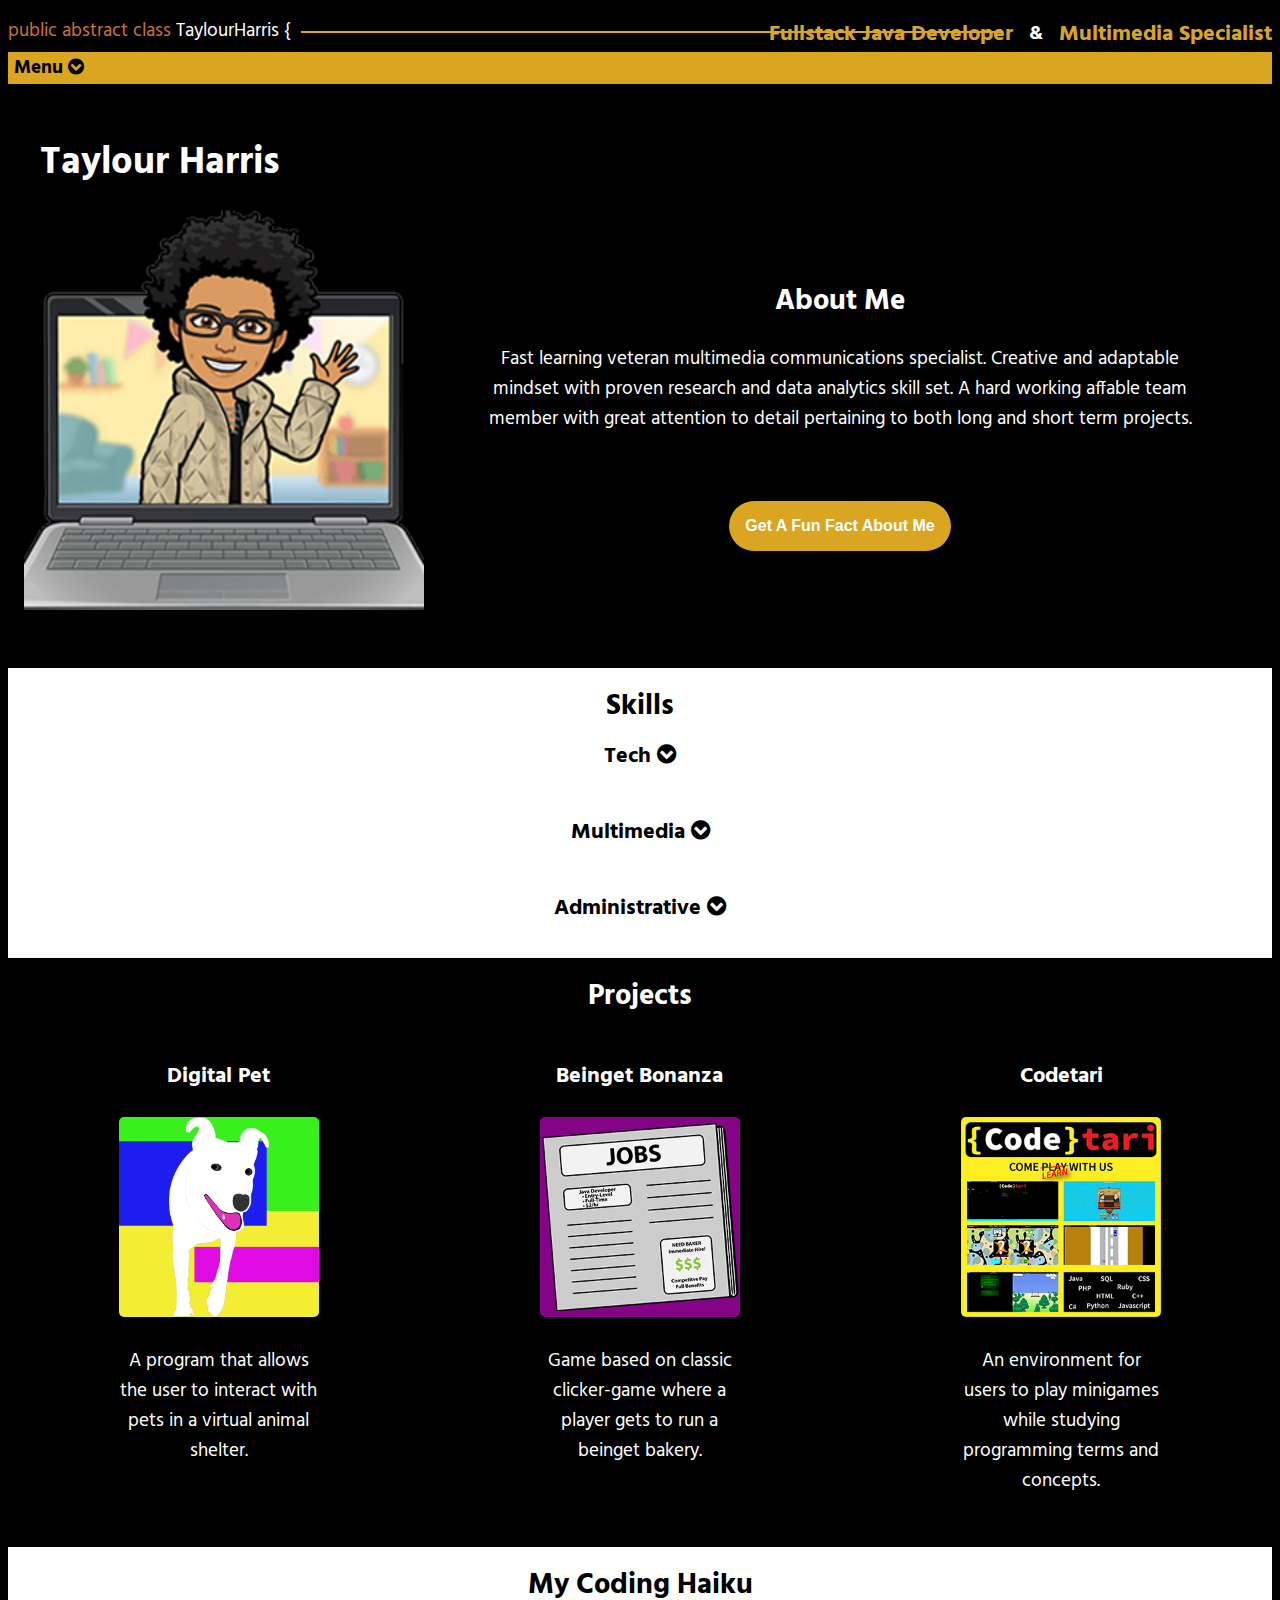
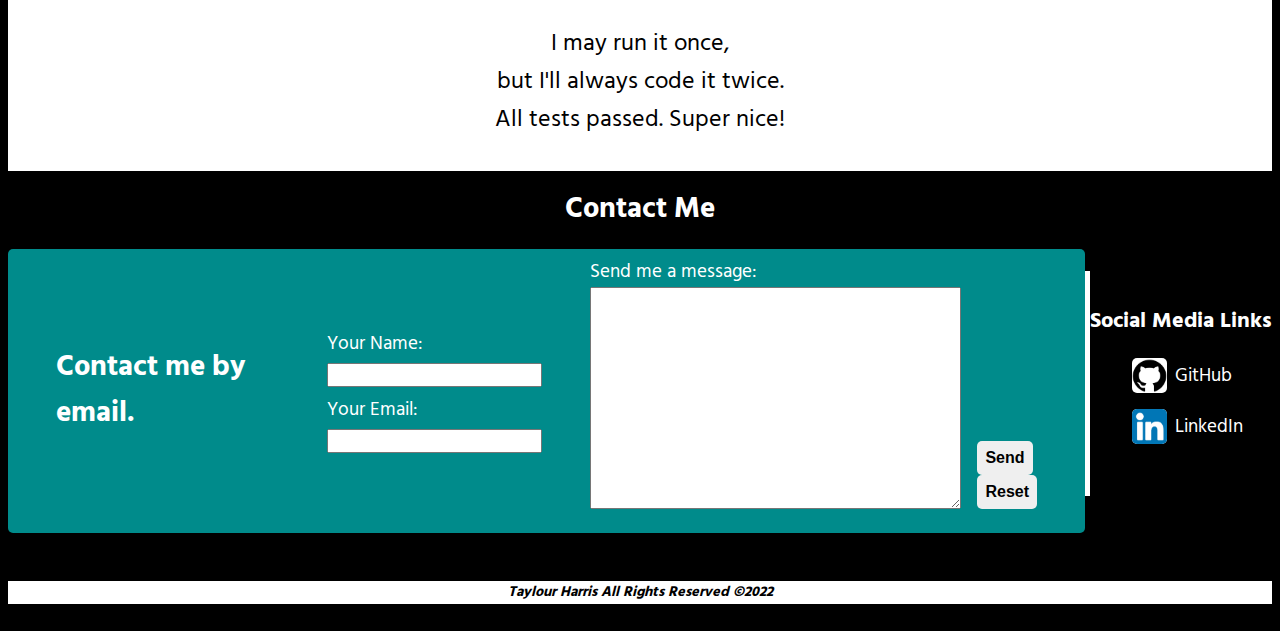
==== index.html @ 27d80ec3 "contact form fix 1" ====
<!DOCTYPE html>
<html lang="en">

<head>
    <meta charset="UTF-8">
    <meta http-equiv="X-UA-Compatible" content="IE=edge">
    <meta name="viewport" content="width=device-width, initial-scale=1.0">
    <link rel="stylesheet" href="/css/mainstyle.css">
    <link rel="stylesheet" href="/css/mainlayout.css">
    <link rel='stylesheet' href='https://cdnjs.cloudflare.com/ajax/libs/font-awesome/4.7.0/css/font-awesome.min.css'>
    <title>Taylour Harris's Personal Portfolio</title>
</head>

<body>
    <header class="nav_container">
        <div class="header_top">
            <a href="#">
                <div class="header_code"><span class="protected_text">public abstract class </span><span>TaylourHarris
                    </span><span>{</span>
                </div>
            </a>
            <div class="job_title">
                <h3>Fullstack Java Developer</h3>
                <h4>&</h4>
                <h3>Multimedia Specialist</h3>
            </div>
        </div>
        <nav class="main_nav">
            <div class="navbar">
                <div class="dropdown">
                    <button class="dropbtn">Menu
                        <i class="fa fa-chevron-circle-down"></i>
                    </button>
                    <div id="header_code_fields">
                        <a href="#about"><span class="a">About Me</span><span class="b"><span
                                    class="protected_text">protected
                                    <span class="string_text">String </span><span class="field_text">aboutMe</span><span
                                        class="code_semicolon">;</span></span></span>
                        </a>
                        <a href="#skills"><span class="a">Skills</span><span class="b"><span
                                    class="protected_text">protected
                                    int </span><span class="field_text">skills</span><span
                                    class="code_semicolon">;</span></span></span>
                        </a>
                        <a href="#projects"><span class="a">Projects</span><span class="b"><span
                                    class="protected_text">protected int </span><span
                                    class="field_text">projects</span><span
                                    class="code_semicolon">;</span></span></span>
                        </a>
                        <a href="#haiku"><span class="a">Haiku</span><span class="b"><span
                                    class="protected_text">protected
                                    int
                                </span><span class="field_text">haiku</span><span
                                    class="code_semicolon">;</span></span></span>
                        </a>
                        <a href="#contact"><span class="a">Contact Me</span><span class="b"><span
                                    class="protected_text">protected <span class="string_text">String </span><span
                                        class="field_text">contactMe</span><span
                                        class="code_semicolon">;</span></span></span>
                        </a>
                    </div>
                </div>
            </div>
        </nav>
    </header>
    <!-- <section class="survey_window">
        <a class="surveyClose" href="#">&times;</a>
        <h2>Voluntary Questionaire</h2>
        <p>Before you get to know more about me, I'd like to know a little something about you (not spam or captcha).
            <br>
            If you really don't want to answer (but I really wish you would) feel free to close this window.
        </p>
        <div class="survey_form">

        </div>
    </section> -->
    <div class="portfolioContent">
        <main class="main_content_container">
            <div class="main_heading">
                <h1 class id="mainheading"><span class="a">Taylour Harris</span><span class="b"><span
                            class="protected_text">public </span><span class="code_yellow">TaylourHarris</span><span>( )
                        </span><span>{</span></span></h1>
            </div>
            <section class="about_me_container">
                <section class="about_me_set">
                    <div id="about_me_pic">
                        <img class="profilePic" src="/images2/bittaylaptop.png" alt="Picture of Taylour Harris">
                    </div>
                    <article class="about_me_combo">
                        <div class="section_title">
                            <h2 id="about"><span class="a">About Me</span><span class="b"><span
                                        class="this_text">this</span><span>.</span><span class="this_field">aboutMe
                                    </span><span>=
                                        aboutMe</span><span class="code_semicolon">;</span></span>
                            </h2>
                            <div class="about_me">
                                <p>Fast learning veteran multimedia communications specialist. Creative and adaptable
                                    mindset
                                    with proven research and data analytics skill set. A hard working affable team
                                    member
                                    with
                                    great attention to detail pertaining to both long and short term projects.
                                </p>
                                <div class="random_fact">
                                    <p class="fact_box"></p>
                                </div>
                            </div>
                             <button class="factBtn">Get A Fun Fact About Me</button>
                        </div>
                    </article>
                </section>
            </section>
            <section class="skills_container">
                <div class="section_title">
                    <h2 id="skills"><span class="a">Skills</span><span class="b"><span
                                class="this_text">this</span><span>.</span><span class="this_field">skills
                            </span><span>=
                                skills</span><span class="code_semicolon">;</span></span></h2>
                </div>
                <div class="skill_box">
                    <article class="skill_group">
                        <div class="skillBox1">
                            <h3>Tech
                                <div class="open">
                                    <i class="fa fa-chevron-circle-down"></i>
                                </div>
                                <div class="close">
                                    <i class="fa fa-chevron-circle-up"></i>
                                </div>
                            </h3>
                        </div>
                        <div class="skillBox2">
                            <ul>
                                <li>
                                    <img class="skillPics" src="/images2/java.png" alt="">
                                    <p>Java</p>
                                </li>
                                <li>
                                    <img class="skillPics" src="/images2/spring.png" alt="">
                                    <p>Spring</p>
                                </li>
                                <li>
                                    <img class="skillPics" src="/images2/thymeleaf.png" alt="">
                                    <p>Thymeleaf</p>
                                </li>
                                <li>
                                    <img class="skillPics" src="/images2/javascript.png" alt="">
                                    <p>Javascript</p>
                                </li>
                                <li>
                                    <img class="skillPics" src="/images2/html.png" alt="">
                                    <p>HTML</p>
                                </li>
                                <li>
                                    <img class="skillPics" src="/images2/css.png" alt="">
                                    <p>CSS</p>
                                </li>
                                <li>
                                    <img class="skillPics" src="/images2/json1.png" alt="">
                                    <p>JSON</p>
                                </li>
                                <li>
                                    <img class="skillPics" src="/images2/react.png" alt="">
                                    <p>React</p>
                                </li>
                                <li>
                                    <p>MVC</p>
                                </li>

                                <li>
                                    <p>TDD</p>
                                </li>
                                <li>
                                    <p>Agile (Scrum)</p>
                                </li>
                                <li>
                                    <p>Object Oriented Programming (OOP)</p>
                                </li>

                                <li>
                                    <p>REST APIs</p>
                                </li>
                                <li>
                                    <p>Responsive Design/Mobile</p>
                                </li>
                                <li>
                                    <p>Relational Databases</p>
                                </li>
                                <li>
                                    <p>Source Control/Github</p>
                                </li>
                            </ul>
                        </div>
                    </article>
                    <article class="skill_group">
                        <div class="skillBox1">
                            <h3>Multimedia
                                <div class="open">
                                    <i class="fa fa-chevron-circle-down"></i>
                                </div>
                                <div class="close">
                                    <i class="fa fa-chevron-circle-up"></i>
                                </div>
                            </h3>
                        </div>
                        <div class="skillBox2">
                            <ul>
                                <li>
                                    <img class="skillPics" src="/images2/photoshop.png" alt="">
                                    <p>Adobe Photoshop</p>
                                </li>
                                <li>
                                    <img class="skillPics" src="/images2/illustrator.png" alt="">
                                    <p>Adobe Illustrator</p>
                                </li>
                                <li>
                                    <img class="skillPics" src="/images2/premiere.png" alt="">
                                    <p>Adobe Premiere Pro</p>
                                </li>
                                <li>
                                    <img class="skillPics" src="/images2/indesign.png" alt="">
                                    <p>Adobe Indesign</p>
                                </li>
                                <li>
                                    <img class="skillPics" src="/images2/aftereffects.png" alt="">
                                    <p>Adobe After Effects</p>
                                </li>
                                <li>
                                    <img class="skillPics" src="/images2/acrobat.png" alt="">
                                    <p>Adobe Acrobat</p>
                                </li>
                                <li>
                                    <img class="skillPics" src="/images2/avid.png" alt="">
                                    <p>Avid Media Composer</p>
                                </li>
                                <li>
                                    <img class="skillPics" src="/images2/final draft.png" alt="">
                                    <p>Final Draft Pro</p>
                                </li>
                                <li>
                                    <p>Camera Operation</p>
                                </li>
                                <li>
                                    <p>Sound Recording/Mixing</p>
                                </li>
                                <li>
                                    <p>Camera Lighting</p>
                                </li>
                                <li>
                                    <p>Social Media Management</p>
                                </li>
                            </ul>
                        </div>
                    </article>
                    <article class="skill_group">
                        <div class="skillBox1">
                            <h3>Administrative
                                <div class="open">
                                    <i class="fa fa-chevron-circle-down"></i>
                                </div>
                                <div class="close">
                                    <i class="fa fa-chevron-circle-up"></i>
                                </div>
                            </h3>
                        </div>
                        <div class="skillBox2">
                            <ul>
                                <li>
                                    <img class="skillPics" src="/images2/word.png" alt="">
                                    <p>Microsoft Word</p>
                                </li>
                                <li>
                                    <img class="skillPics" src="/images2/excel.png" alt="">
                                    <p>Microsoft Excel</p>
                                </li>
                                <li>
                                    <img class="skillPics" src="/images2/powerpoint.png" alt="">
                                    <p>Microsoft Powerpoint</p>
                                </li>
                                <li>
                                    <img class="skillPics" src="/images2/windows.png" alt="">
                                    <p>Microsoft Windows OS</p>
                                </li>
                                <li>
                                    <p>CRM Management</p>
                                </li>
                                <li>
                                    <p>Data Entry</p>
                                </li>
                                <li>
                                    <p>Comprehensive Research/Reporting</p>
                                </li>
                                <li>
                                    <p>Budgeting</p>
                                </li>
                                <li>
                                    <p>Event Planning/Trade Show</p>
                                </li>
                                <li>
                                    <p>Email-Marketing</p>
                                </li>
                                <li>
                                    <p>Customer Service</p>
                                </li>
                                <li>
                                    <p>Documentation Creation/Management</p>
                                </li>
                            </ul>
                        </div>
                    </article>
                </div>
            </section>
            <section class="projects_container">
                <div class="section_title">
                    <h2 id="projects"><span class="a">Projects</span><span class="b"><span
                                class="this_text">this</span><span>.</span><span class="this_field">projects
                            </span><span>=
                                projects</span><span class="code_semicolon">;</span></span></h2>
                </div>
                <div class="project_articles">
                    <article class="project_tile">
                        <h3>Digital Pet</h3>
                        <a href="https://github.com/TaylourH/DigitalPet"><img src="/images2/virtualpet.png" alt=""></a>
                        <p>A program that allows the user to interact with pets in a virtual animal shelter.</p>
                    </article>
                    <article class="project_tile">
                        <h3>Beinget Bonanza</h3>
                        <a href="https://github.com/TaylourH/BeignetBonanza"><img src="/images2/beingetbonanza.png"
                                alt=""></a>
                        <p>Game based on classic clicker-game where a player gets to run a beinget bakery.</p>
                    </article>
                    <article class="project_tile">
                        <h3>Codetari</h3>
                        <a href="https://codetari-demo.herokuapp.com/"><img src="/images2/codetari.png" alt=""></a>
                        <p>An environment for users to play minigames while studying programming terms and concepts.</p>
                    </article>
                    <!-- SEPERATE TECH AND MULTIMEDIA -->
                </div>
            </section>
        </main>
        <!-- <hr></hr> -->
        <section class="haiku">
            <div class="section_title">
                <h2 id="haiku"><span class="a">My Coding Haiku</span><span class="b"><span
                            class="this_text">this</span><span>.</span><span class="this_field">haiku </span><span>=
                            haiku</span><span class="code_semicolon">;</span></span></h2>
            </div>
            <div class="haiku">
                <p>I may run it once,</p>
                <p>but I'll always code it twice.</p>
                <p>All tests passed. Super nice!</p>
            </div>
        </section>
        <!-- <hr></hr> -->
    </div>
    <section class="contact_me">
        <div class="section_title">
            <h2 id="contact"><span class="a">Contact Me</span><span class="b"><span
                        class="this_text">this</span><span>.</span><span class="this_field">contactMe </span><span>=
                        contactMe</span><span class="code_semicolon">;</span></span></h2>
        </div>
        <section class="contact_combo">
            <div class="contact_me_section">
                <h2>Contact me by email.</h2>
                <form action="mailto:contacttaylourharris@gmail.com" method="GET" enctype="text/plain">
                    <div class="form_left">
                        <div>
                            <label for="name">Your Name:</label>
                            <input type="text" name="name" id="name">
                        </div>
                        <div>
                            <label for="email">Your Email:</label>
                            <input type="text" name="email" id="email">
                        </div>
                    </div>
                    <div class="form_right">
                        <div class="form_message">
                            <label>Send me a message:</label>
                            <textarea name="comments" rows="12" cols="35"></textarea>
                        </div>
                        <div>
                            <input class="cmBtns" type="submit" name="submit" value="Send">
                            <input class="cmBtns" type="reset" name="reset" value="Reset">
                        </div>
                    </div>
                </form>
            </div>
            <div class="vert_line"></div>
            <div class="contact_links">
                <h3>Social Media Links</h3>
                <ul>
                    <li>
                        <a href="https://github.com/TaylourH">
                            <img src="/images/githublogo.png" alt="">
                            GitHub
                        </a>
                    </li>
                    <li>
                        <a href="https://www.linkedin.com/in/taylourharris">
                            <img src="/images/linkedInlogo.png" alt="">
                            LinkedIn
                        </a>
                    </li>
                </ul>
            </div>
        </section>
    </section>
    <footer>
        <p class="site_rights">Taylour Harris All Rights Reserved &copy;2022</p>
    </footer>

    <script src="/js/app.js"></script>

</body>

</html>
---- css/mainstyle.css ----
@import url('https://fonts.googleapis.com/css2?family=Hind&display=swap');

/* *, *::before, *::after {
    box-sizing: border-box;
}  */

/* SITE BASES */
body {
    font-family: 'Hind', sans-serif;
    font-size: 1.2rem;
    background-color: black;
    color: white;
}

/* hr {
    border: 2px solid white;
} */

.code_yellow {
    color: rgb(241, 241, 75);
}

.protected_text {
    color: rgb(203, 114, 52);
}

.main_nav a .b .string_text {
    color: white;
}

.main_nav a .b .field_text {
    color: rgb(130, 67, 207);
}

.code_semicolon {
    color: rgb(214, 108, 32);
}

.section_title {
    text-align: center;
}

.this_text {
    color: rgb(214, 108, 32);
}

.this_field {
    color: rgb(130, 67, 207);
}

.section_title h2 .a {
    display: inline;
}

.section_title:hover h2 .a {
    display: none;
}

.section_title h2 .b {
    display: none;
}

.section_title:hover h2 .b {
    display: inline;
}

/* HEADER */
.header_code {
    position: relative;
}

.header_code::after {
    position: absolute;
    top: 50%;
    left: 104%;
    height: 1.5px;
    width: 700px;
    background: goldenrod;
    content: '';
    z-index: -1;
}

.job_title h3 {
    color: goldenrod;
}

.job_title h4 {
    color: white;
}

/* NAV */
.nav_container {
    margin-top: 1rem;
}

.nav_container .header_code {
    color: white;
}

.main_nav ul {
    /* padding: 0;
margin: 0; */
    list-style: none;
}

.main_nav a {
    text-decoration: none;
    color: white;
}

.nav_container a {
    text-decoration: none;
}

.main_nav a:hover .a {
    display: inline;
}

.main_nav a:hover .a {
    display: none;
}

.main_nav a .b {
    display: none;
}

.main_nav a:hover .b {
    display: inline;
}

/* NAV DROPDOWN*/

.navbar {
    overflow: hidden;
    background-color: goldenrod;
}

.navbar a {
    /* float: left; */
    font-size: 14pt;
    font-weight: bold;
    /* color: pink; */
    /* text-align: center; */
    /* padding: 14px 16px;
    text-decoration: none; */
}

.dropdown {
    float: left;
    overflow: hidden;
}

.dropdown .dropbtn {
    font-size: 14pt;
    font-weight: bold;
    border: none;
    outline: none;
    color: black;
    /* padding: 14px 16px; */
    background-color: inherit;
    font-family: inherit;
    /* margin: 0; */
}

.navbar a:hover,
.dropdown:hover .dropbtn {
    background-color: rgb(214, 108, 32);
    color: white;
    cursor: pointer;
}

#header_code_fields {
    display: none;
    position: absolute;
    background-color: white;
    min-width: 160px;
    box-shadow: 0px 8px 16px 0px rgba(0, 0, 0, 0.2);
    z-index: 1;
}

#header_code_fields a {
    float: none;
    color: black;
    padding: 12px 16px;
    text-decoration: none;
    display: block;
    text-align: left;
}

#header_code_fields a:hover {
    background-color: black;
}

.dropdown:hover #header_code_fields {
    display: block;
}

/* SURVEY WINDOW */
.surveyClose {
    display: flex;
    justify-content: end;
    margin-right: 2rem;
}

.survey_window {
    background-color: white;
    color: black;
    text-align: center;
}

/* MAIN CONTAINER */
/* ABOUT ME */

.about_me_container {
    align-content: space-between;
    text-align: center;
    padding-bottom: 2rem;
}

.about_me {
    text-align: center;
}

#about_me_pic img {
    justify-content: left;
    height: 400px;
    width: auto;
}

.about_me_container .about_me_set {
    align-content: space-between;
    text-align: left;
}

.about_me_container .about_me_combo {
    padding-left: 4rem;
    padding-right: 4rem;
    text-align: justify
}

.about_me_set {
    padding-bottom: 0;
}

#about {
    padding: 0;
    margin: 0;
}

#mainheading {
    padding: 0;
    padding-left: 2rem;
    padding-bottom: 0;
    padding-top: 3rem;
    margin: 0;
}

/* .about_me_container .about_me_combo .random_fact {
    padding-top: 5rem;
    text-align: center;
} */

.main_heading h1 .a {
    display: inline;
}

.main_heading:hover h1 .a {
    display: none;
}

.main_heading h1 .b {
    display: none;
}

.main_heading:hover h1 .b {
    display: inline;
}

.random_fact {
    background-color: darkcyan;
    margin-top: 2rem;
    padding: 1rem;
    border-radius: 5px;
}

.factBtn {
    color: white;
    font-weight: bold;
    font-size: 12pt;
    background-color: goldenrod;
    margin-top: 3rem;
    padding: 1rem;
    border-width: 0;
    border-radius: 50px;
    text-align: center;
}

.factBtn:hover {
    color: black;
    background-color: gold;
    cursor: pointer;
}

.fact_box {
    color: goldenrod;
    font-weight: bold;
    font-size: 20pt;
    /* padding-left: 1rem;
    max-width: fit-content; */
    padding: 0;
    margin: 0;
    text-align: center;
}

/* SKILLS */
/* .skill_group {
    color: white;
    background-color: black;
    border-radius: 5px;
} */
.skillBox2 {
    color: white;
    background-color: black;
    border-radius: 5px;
}

.skill_group h3 {
    text-align: center;
}

.skill_group ul {
    list-style: none;
}

#skills {
    padding: 0;
    margin: 0;
}

.skills_container {
    /* background-color: rgb(155, 154, 154); */
    background-color: white;
    color: black;
    padding-top: 1rem;
    padding-bottom: 1rem;
}

.skillPics {
    height: 35px;
    width: 35px;
    border-radius: 5px;
}

.open:hover {
    cursor: pointer;
    color: goldenrod;
}

.close:hover {
    cursor: pointer;
    color: goldenrod;
}

/* PROJECTS */
#projects {
    padding: 0;
    margin: 0;
}

.project_articles {
    text-align: center;
    padding-top: 1rem;
    padding-bottom: 1rem;
}

.project_tile:hover {
    background-color: darkcyan;
}

.projects_container {
    padding-top: 1rem;
    padding-bottom: 1rem;
}

.project_articles img {
    height: 200px;
    width: 200px;
    border-radius: 5px;
}

.project_articles img:hover {
    height: 100px;
    width: 100px;
}

.project_articles article {
    text-align: center;
}

/* HAIKU */
#haiku {
    padding: 0;
    margin: 0;
}

.haiku p {
    /* font-weight: bold; */
    font-size: 18pt;
    text-align: center;
    padding: 0;
    margin: 0;
}

.haiku {
    /* background-color: rgb(155, 154, 154); */
    background-color: white;
    color: black;
    padding-top: 1rem;
    padding-bottom: 1rem;
}

/* CONTACT ME */
#contact {
    padding: 0;
    margin: 0;
}

.contact_me_section {
    /* text-align: center; */
    border-radius: 5px;
    background-color: darkcyan;
    padding-left: 3rem;
    padding-right: 3rem;
    padding-top: .5rem;
    padding-bottom: .5rem;
    margin-top: 1rem;
}

form input, textarea {
    font-size: 12pt;
}
.cmBtns {
    font-weight: bold;
    border: none;
    padding: .5rem;
    border-radius: 5px;
}
.cmBtns:hover {
    cursor: pointer;
    color: white;
    background-color: goldenrod;
}

.vert_line {
    border-left: 5px solid white;
    height: 225px;
}

.contact_links ul {
    list-style: none;
    padding: 0;
    /* margin: 0; */
}

.contact_links ul a {
    text-decoration: none;
    color: white;
    padding-left: .75rem;
}

.contact_links {
    text-align: center;
}

.contact_links li a:hover {
    cursor: pointer;
    color: goldenrod;
}

.contact_links h3 {
    padding: 0;
    margin: 0;
}

/* .contact_links {
    width: 275px;
    height: 155px;
    border-radius: 5px;
    background-color: darkcyan;
} */
.contact_links img {
    height: 35px;
    width: 35px;
    border-radius: 5px;
    background-color: white;
}

.contact_me {
    padding-top: 1rem;
    padding-bottom: 1rem;
}

/* FOOTER */
.site_rights {
    text-align: center;
    font-size: .75em;
    font-style: oblique;
    font-weight: bold;
    color: black;
    background-color: white;
}
---- css/mainlayout.css ----
/* SITE BASES */
body {
    box-sizing: border-box;
    /* width: 1500px; */
}
/* @media screen and (min-width:360px) {
    body{
        box-sizing: border-box;
        width: 360px;
    }
    .header_top,.portfolioContent, .main_content_container, .about_me_container, .about_me_pic, .about_me_set, .about_me_combo, .about_me, .contact_me, .contact_combo, .contact_me_section, .contact_me_section form, .contact_links {
        display: flex;
        flex-direction: column;
    }

} */

/* UNDER CONSTRUCTION */
/* .construction {
    display: block;
    text-align: center;
    background-color: grey;
    padding: 1rem;
}
.construction h1 {
    padding: 0;
    margin: 0;
    color: yellow;
}
.construction p {
    color: white;
}
.boldText {
    font-weight: bold;
    font-style: italic;
}
.portfolioContent {
    display: none;
} */

/* HEADER */
.header_top {
    display: flex;
    justify-content: space-between;
}

/* .job_title {
    display: flex;
    flex-direction: column;
    gap: 0;
    text-align: center;
} */
.job_title {
    display: flex;
    align-items: center;
    gap: 1rem;
}

.job_title h3 {
    padding: 0;
    margin: 0;
}

.job_title h4 {
    padding: 0;
    margin: 0;
}

/* NAV */
/* #header_code_fields {
    display: flex;
    flex-direction: column;
    flex-direction: row;
    margin: 0;
    padding: 0;
    justify-content: space-between;
} */

/* SURVEY WINDOW */
.survey_window {
    padding: .5rem;
    margin-bottom: 1rem;
}

/* MAIN CONTAINER */
.main_content_container {
    box-sizing: border-box;
    display: flex;
    flex-direction: column;
    padding: 0;
    margin: 0;
}

/* ABOUT ME */
.about_me_container {
    display: flex;
    flex-direction: column;
    /* margin: 10px;
    padding: 25px; */
}

.about_me_set {
    display: grid;
    grid-template-columns: auto auto;
    padding: 1rem;
    align-items: center;
}

.about_me {
    display: flex;
    flex-direction: column;
}

/* .random_fact {
    display: flex;
    justify-content: space-between;
    align-items: center;
    gap: 1rem;
} */
.random_fact {
    display: none;
}

/* SKILLS */
.skill_box {
    display: flex;
    flex-direction: column;
    gap: 1rem;
    justify-content: space-around;
}

.skill_group {
    margin-left: 1rem;
    margin-right: 1rem;
    margin-bottom: 1rem;
    padding-top: .5rem;
}

.skill_group ul {
    padding: 0;
    margin: 0;
}

.skill_group h3 {
    padding: 0;
    margin: 0;
}

.skill_group ul {
    display: grid;
    grid-template-columns: auto auto auto auto;
    grid-template-rows: auto;
    column-gap: 1rem;
    justify-content: space-between;
    padding-left: 2rem;
    padding-right: 2rem;
}

.skill_group li {
    display: flex;
    align-items: center;
    gap: .5rem;
}

.skill_list p {
    padding: 0;
    margin: 0;
}

.skillBox1 {
    display: flex;
    justify-content: center;
    align-items: center;
}

.skillBox2 {
    display: none;
}

.open {
    display: inline;
}

.close {
    display: none;
}

/* PROJECTS */
.project_articles {
    display: flex;
    columns: 3;
    justify-content: space-around;
}

.project_articles article p {
    width: 200px;
}

/* HAIKU */

/* CONTACT ME */
.contact_combo {
    display: grid;
    grid-template-columns: auto auto auto;
    /* justify-content: space-between; */
    align-items: center;
    justify-items: center;
}

.contact_me_section {
    display: flex;
    gap: 3rem;
    align-items: center;
}

.contact_me_section form {
    display: flex;
    gap: 3rem;
    align-items: center;
    justify-content: space-around;
}

.form_left {
    display: flex;
    flex-direction: column;
    gap: .5rem;
}

.form_left div {
    display: flex;
    flex-direction: column;
    gap: .25rem;
}

.form_message {
    display: flex;
    flex-direction: column;
}

.form_right {
    display: flex;
    gap: 1rem;
    align-items: flex-end;
    justify-content: space-around;
    margin-bottom: 1rem;
}

.contact_links {
    display: flex;
    flex-direction: column;
    align-items: center;
}

.contact_links ul {
    display: flex;
    flex-direction: column;
    gap: 1rem;
}

.contact_links li a {
    display: flex;
    gap: .5rem;
    align-items: center;
    text-align: center;
}

/* FOOTER */
footer {
    margin-top: 2rem;
}
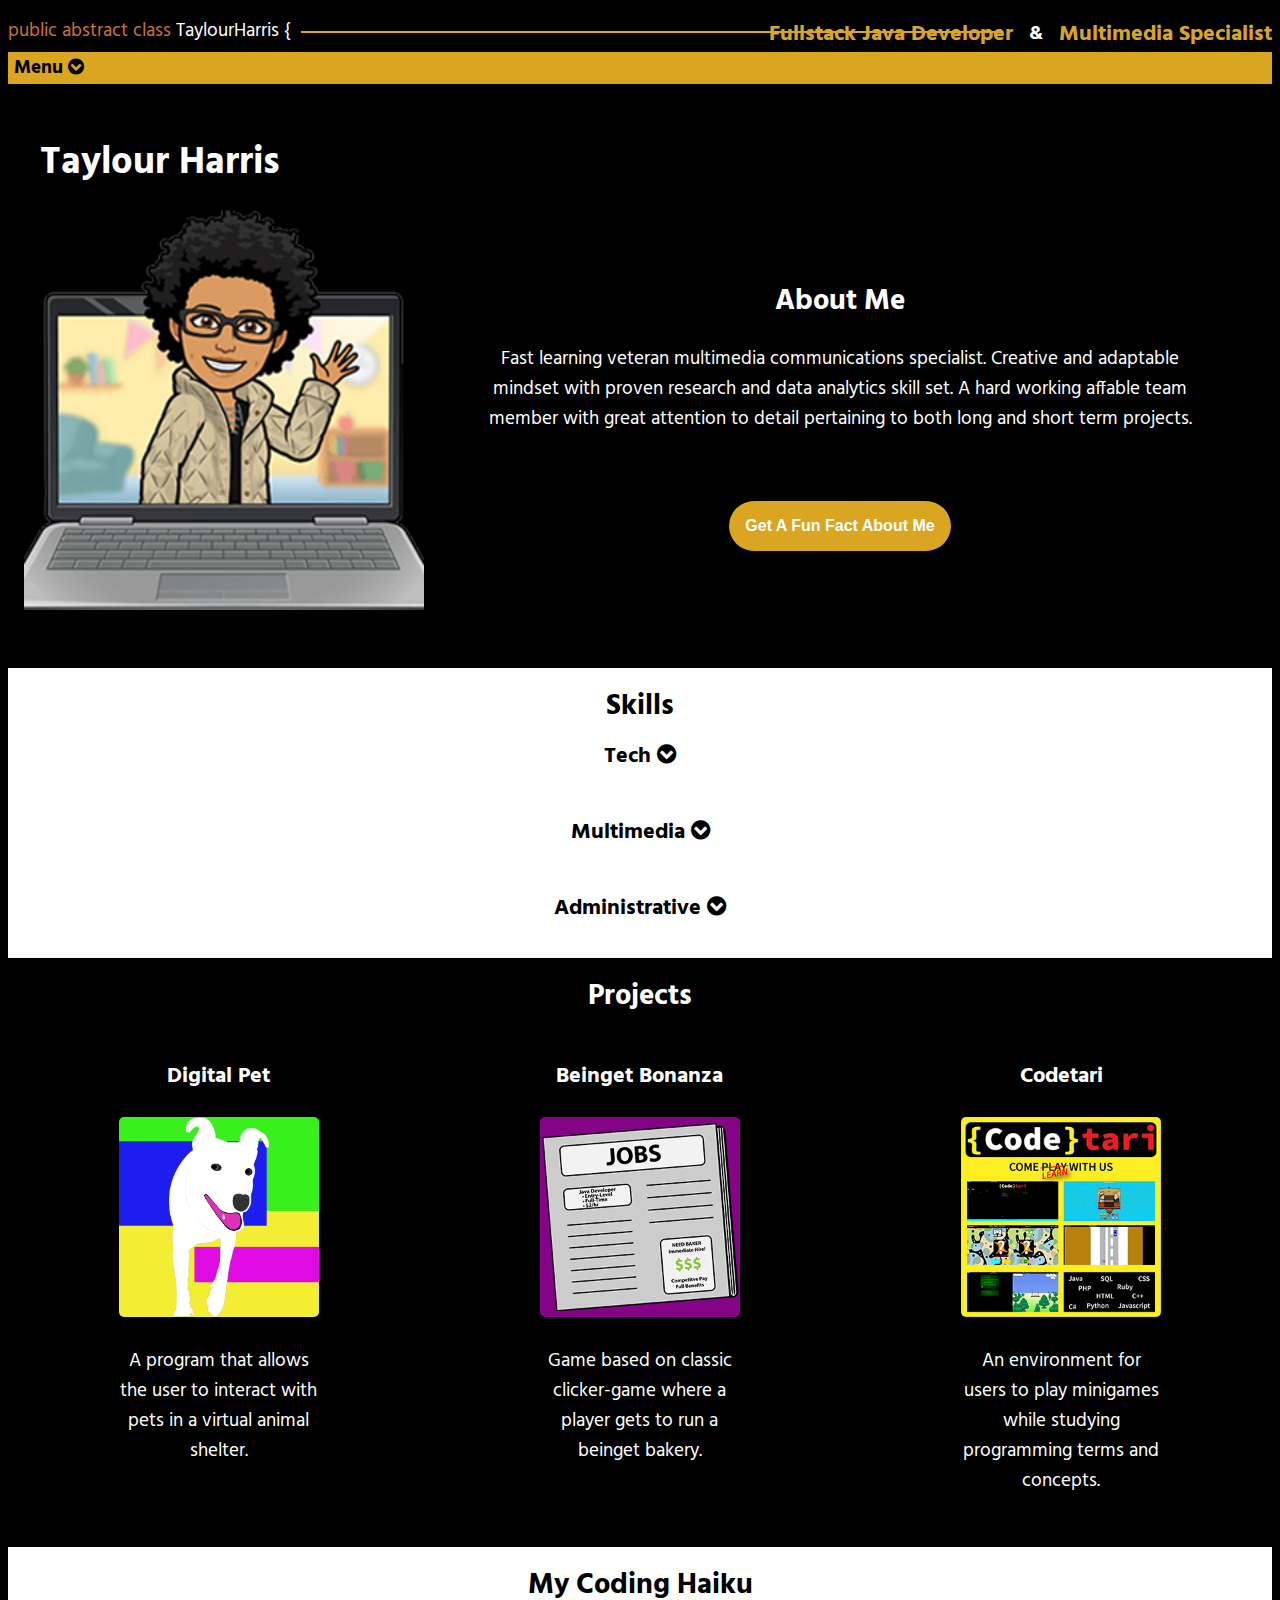
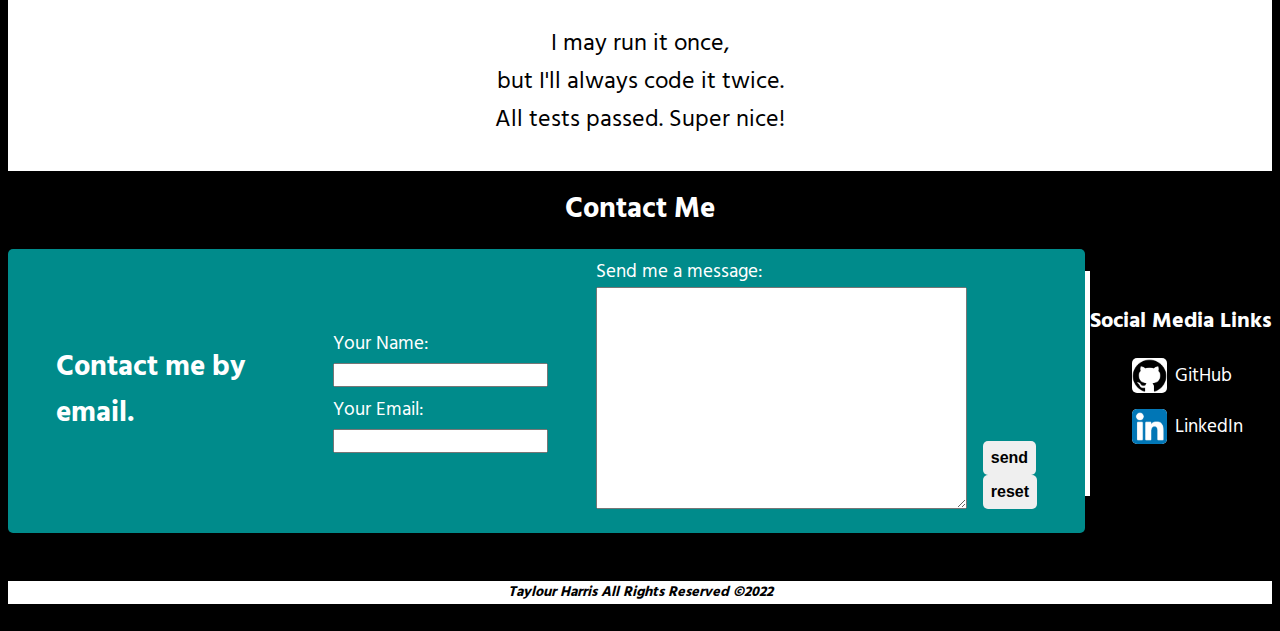
==== commit 02cfaa02: "contact fix 3" ====
--- a/index.html
+++ b/index.html
@@ -362,7 +362,7 @@
         <section class="contact_combo">
             <div class="contact_me_section">
                 <h2>Contact me by email.</h2>
-                <form action="mailto:contacttaylourharris@gmail.com" method="GET" enctype="text/plain">
+                <form action="mailto:contacttaylourharris@gmail.com" method="post" enctype="text/plain">
                     <div class="form_left">
                         <div>
                             <label for="name">Your Name:</label>
@@ -379,8 +379,8 @@
                             <textarea name="comments" rows="12" cols="35"></textarea>
                         </div>
                         <div>
-                            <input class="cmBtns" type="submit" name="submit" value="Send">
-                            <input class="cmBtns" type="reset" name="reset" value="Reset">
+                            <input class="cmBtns" type="submit" name="submit" value="send">
+                            <input class="cmBtns" type="reset" name="reset" value="reset">
                         </div>
                     </div>
                 </form>
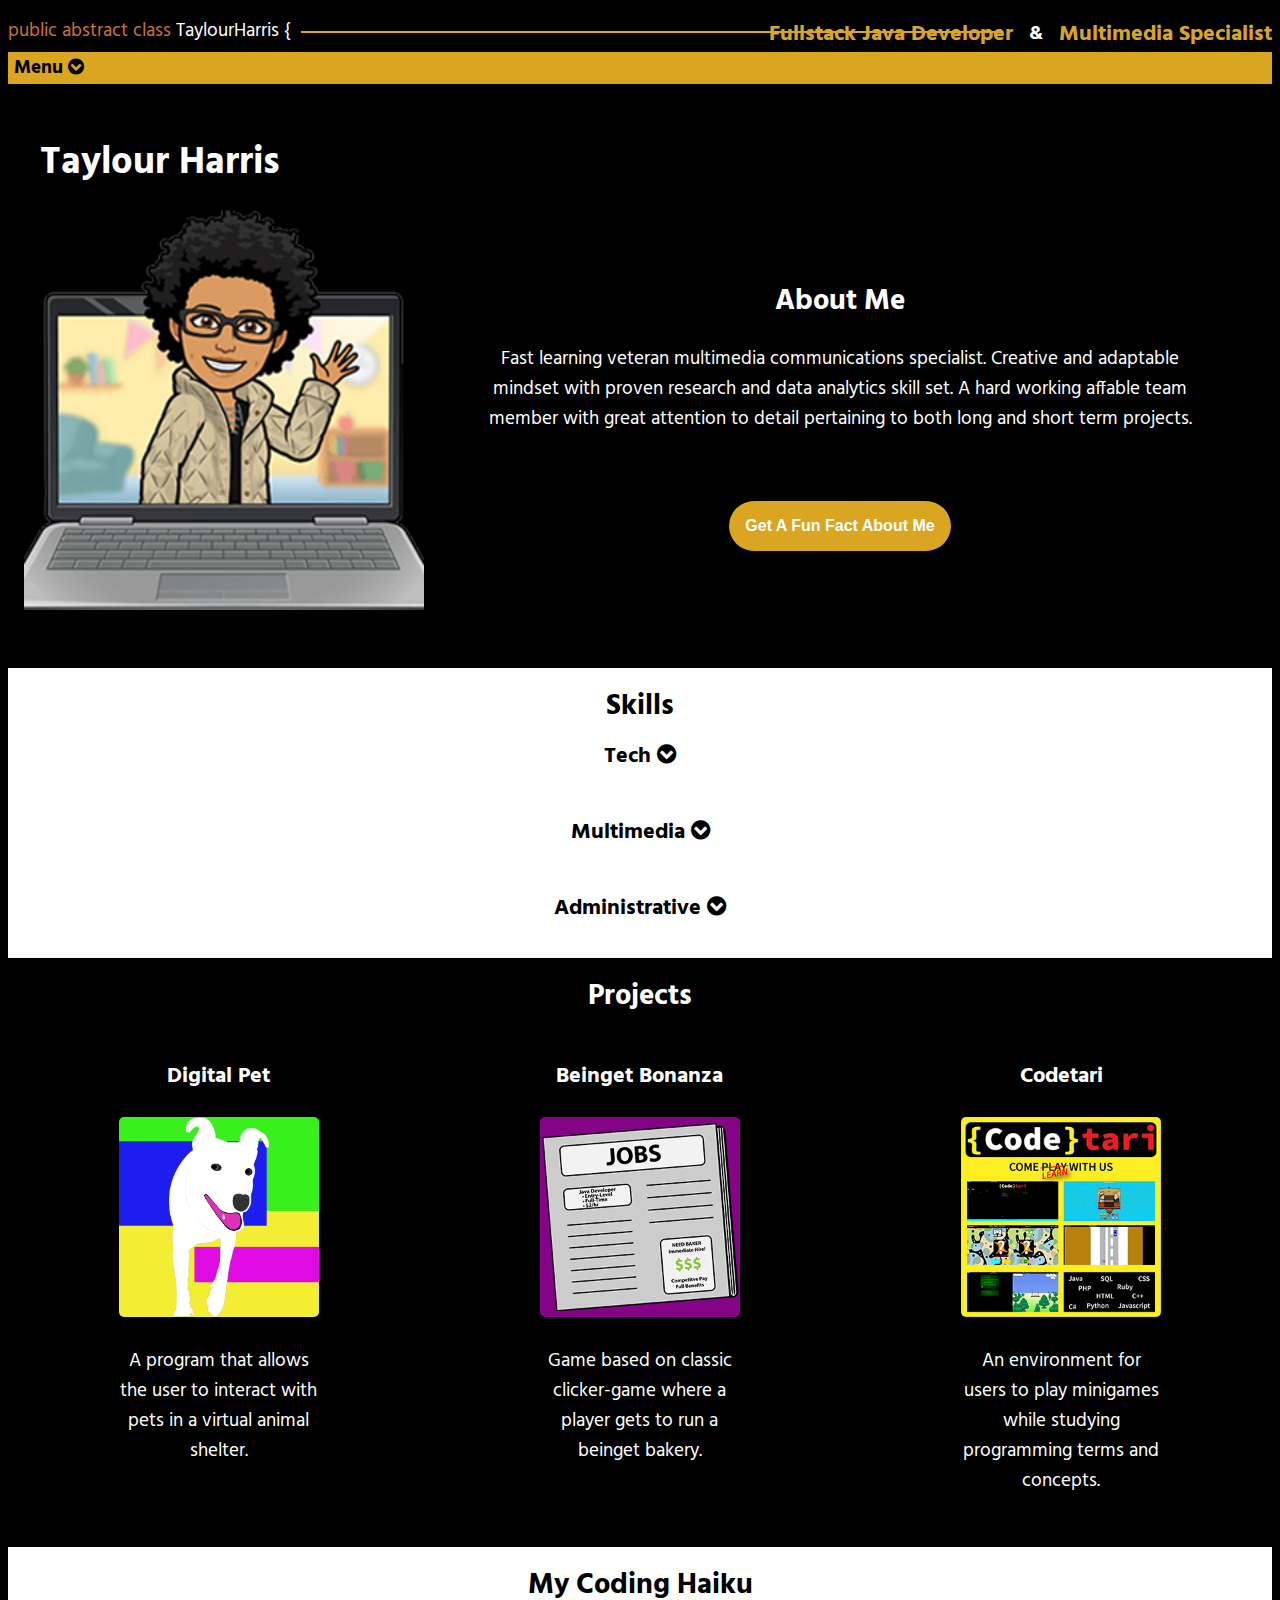
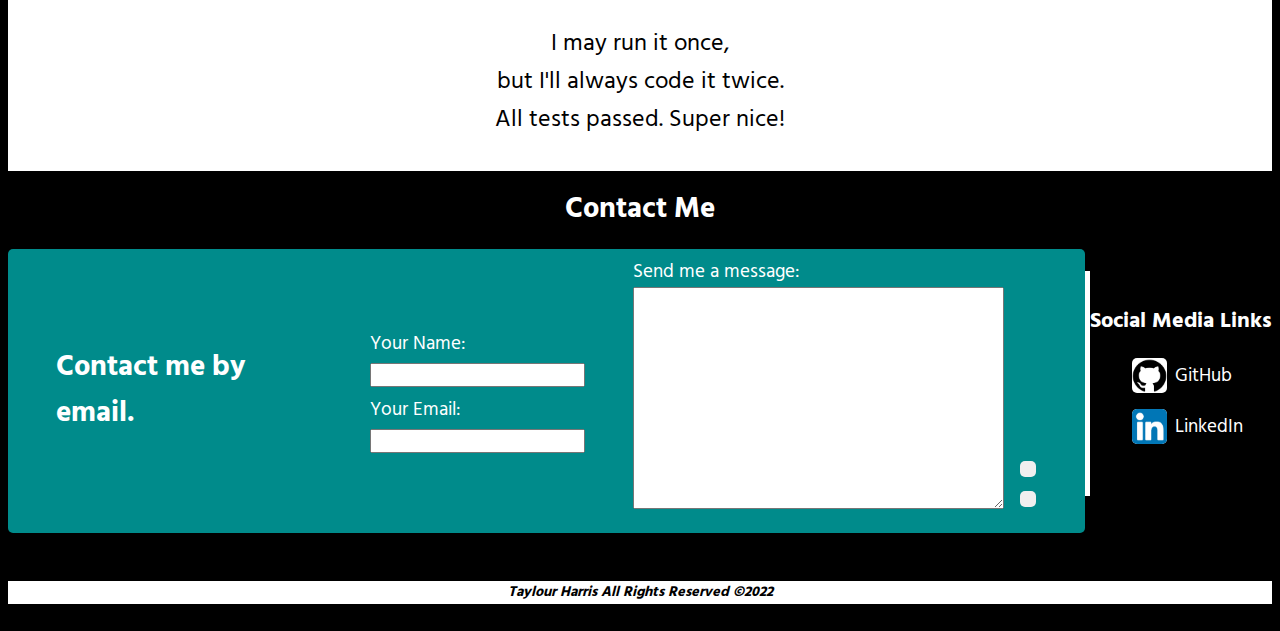
==== commit 62a60458: "c fix 4" ====
--- a/index.html
+++ b/index.html
@@ -362,7 +362,7 @@
         <section class="contact_combo">
             <div class="contact_me_section">
                 <h2>Contact me by email.</h2>
-                <form action="mailto:contacttaylourharris@gmail.com" method="post" enctype="text/plain">
+                <form action="mailto:contacttaylourharris@gmail.com" method="post" enctype="multipart/form-data">
                     <div class="form_left">
                         <div>
                             <label for="name">Your Name:</label>
@@ -379,8 +379,8 @@
                             <textarea name="comments" rows="12" cols="35"></textarea>
                         </div>
                         <div>
-                            <input class="cmBtns" type="submit" name="submit" value="send">
-                            <input class="cmBtns" type="reset" name="reset" value="reset">
+                            <button class="cmBtns" type="submit" name="submit" formenctype="multipart/form-data" value="send"></button>
+                            <button class="cmBtns" type="reset" name="reset" value="reset"></button>
                         </div>
                     </div>
                 </form>
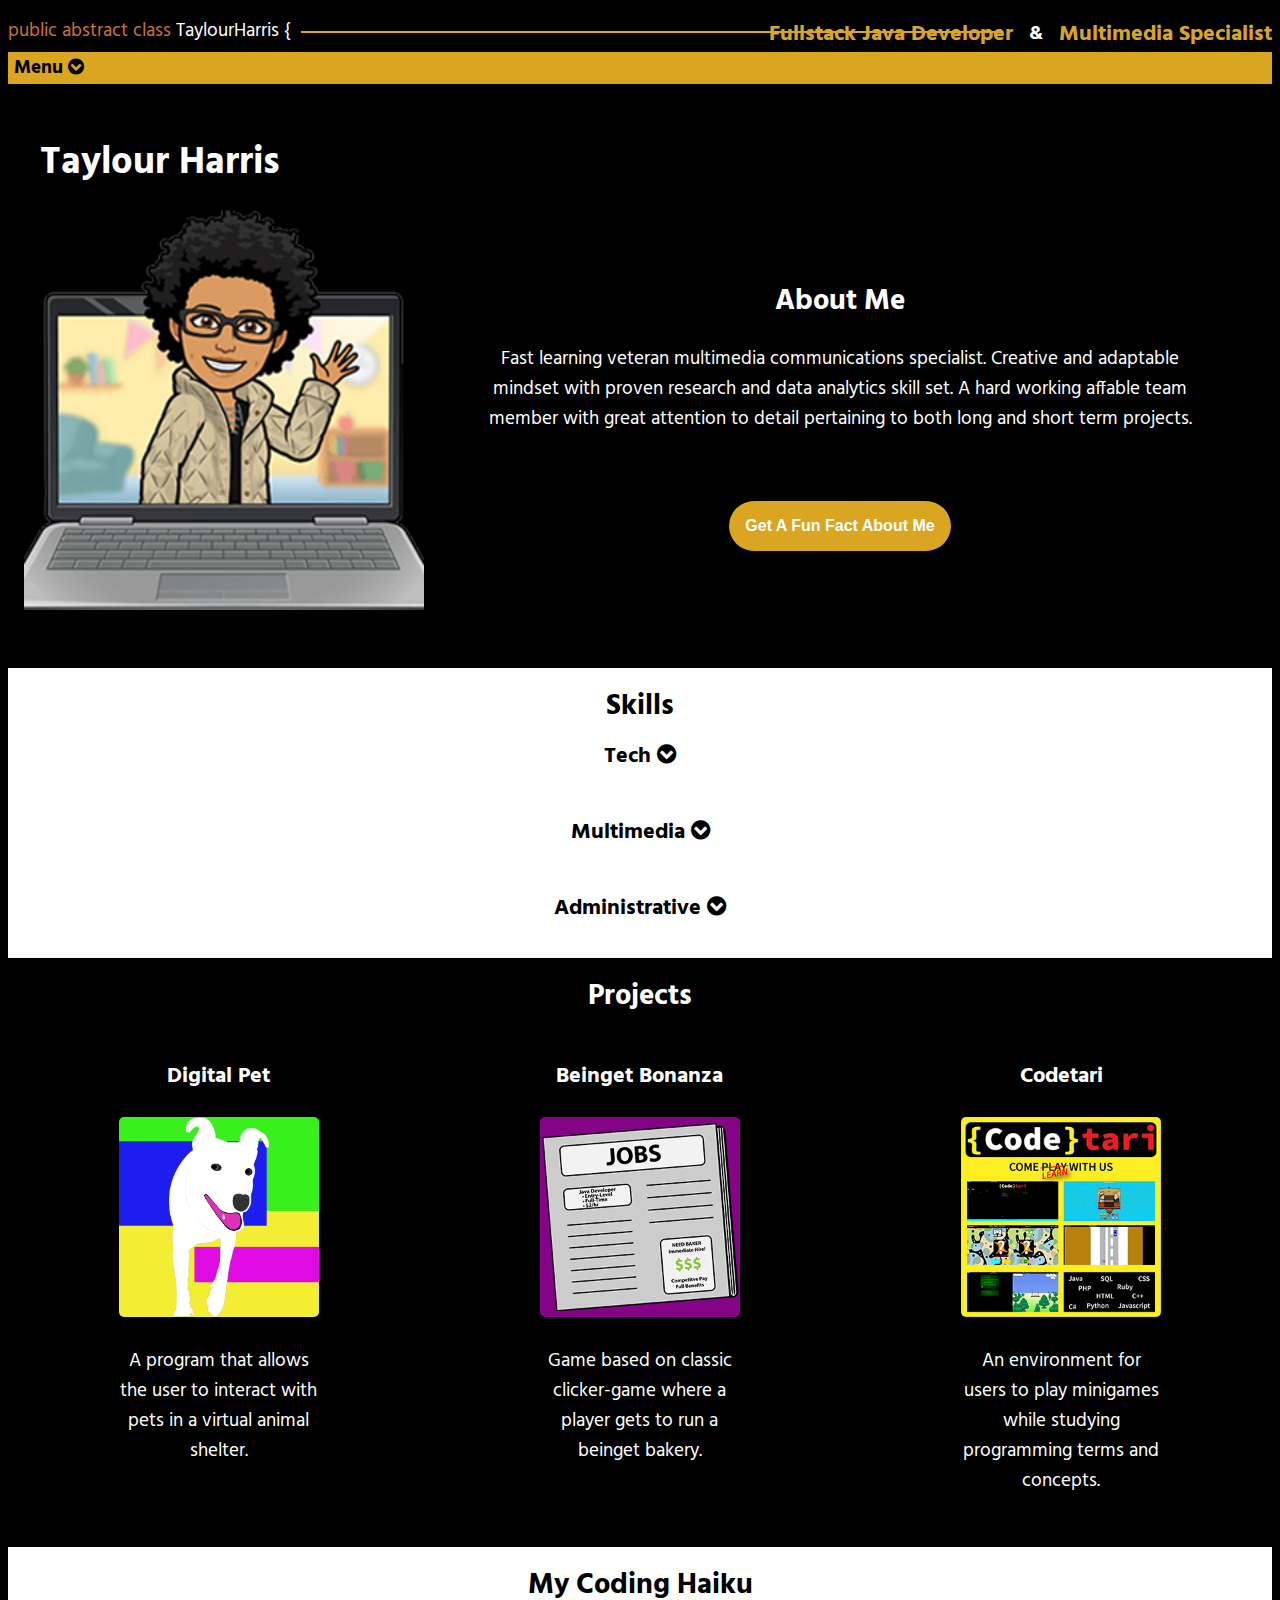
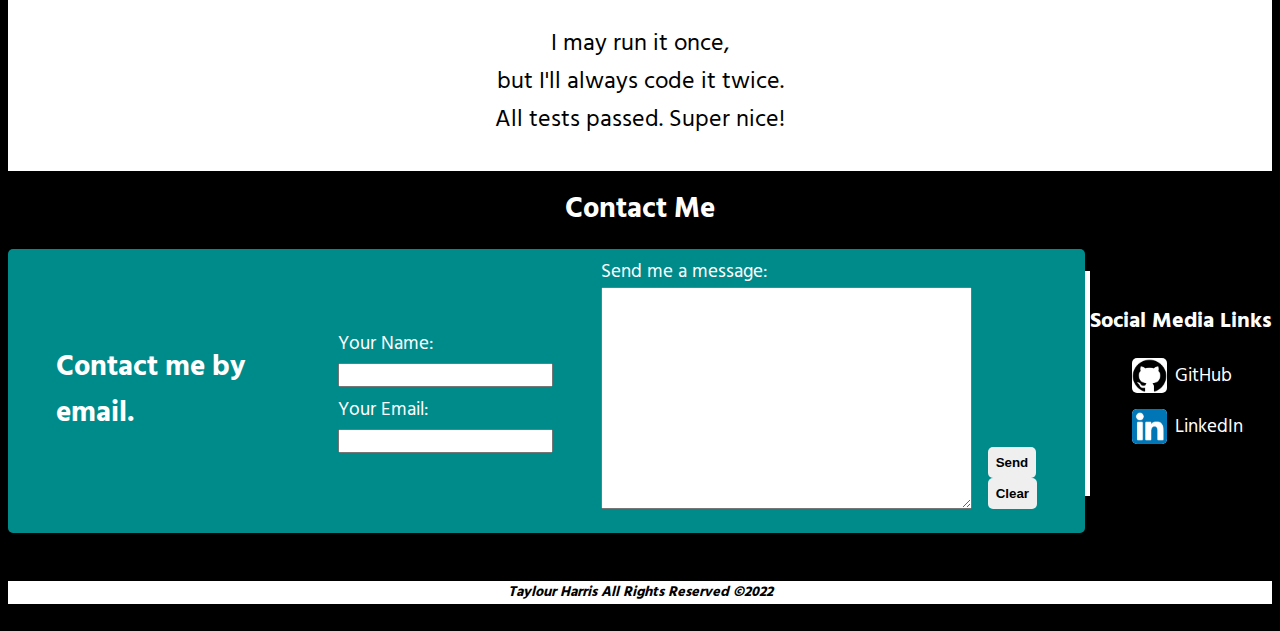
==== commit 707c046f: "fix5" ====
--- a/index.html
+++ b/index.html
@@ -362,7 +362,7 @@
         <section class="contact_combo">
             <div class="contact_me_section">
                 <h2>Contact me by email.</h2>
-                <form action="mailto:contacttaylourharris@gmail.com" method="post" enctype="multipart/form-data">
+                <form action="mailto:contacttaylourharris@gmail.com" method="get" enctype="text/plain">
                     <div class="form_left">
                         <div>
                             <label for="name">Your Name:</label>
@@ -379,8 +379,8 @@
                             <textarea name="comments" rows="12" cols="35"></textarea>
                         </div>
                         <div>
-                            <button class="cmBtns" type="submit" name="submit" formenctype="multipart/form-data" value="send"></button>
-                            <button class="cmBtns" type="reset" name="reset" value="reset"></button>
+                            <button class="cmBtns" type="submit" name="submit" value="send">Send</button>
+                            <button class="cmBtns" type="reset" name="reset" value="reset">Clear</button>
                         </div>
                     </div>
                 </form>
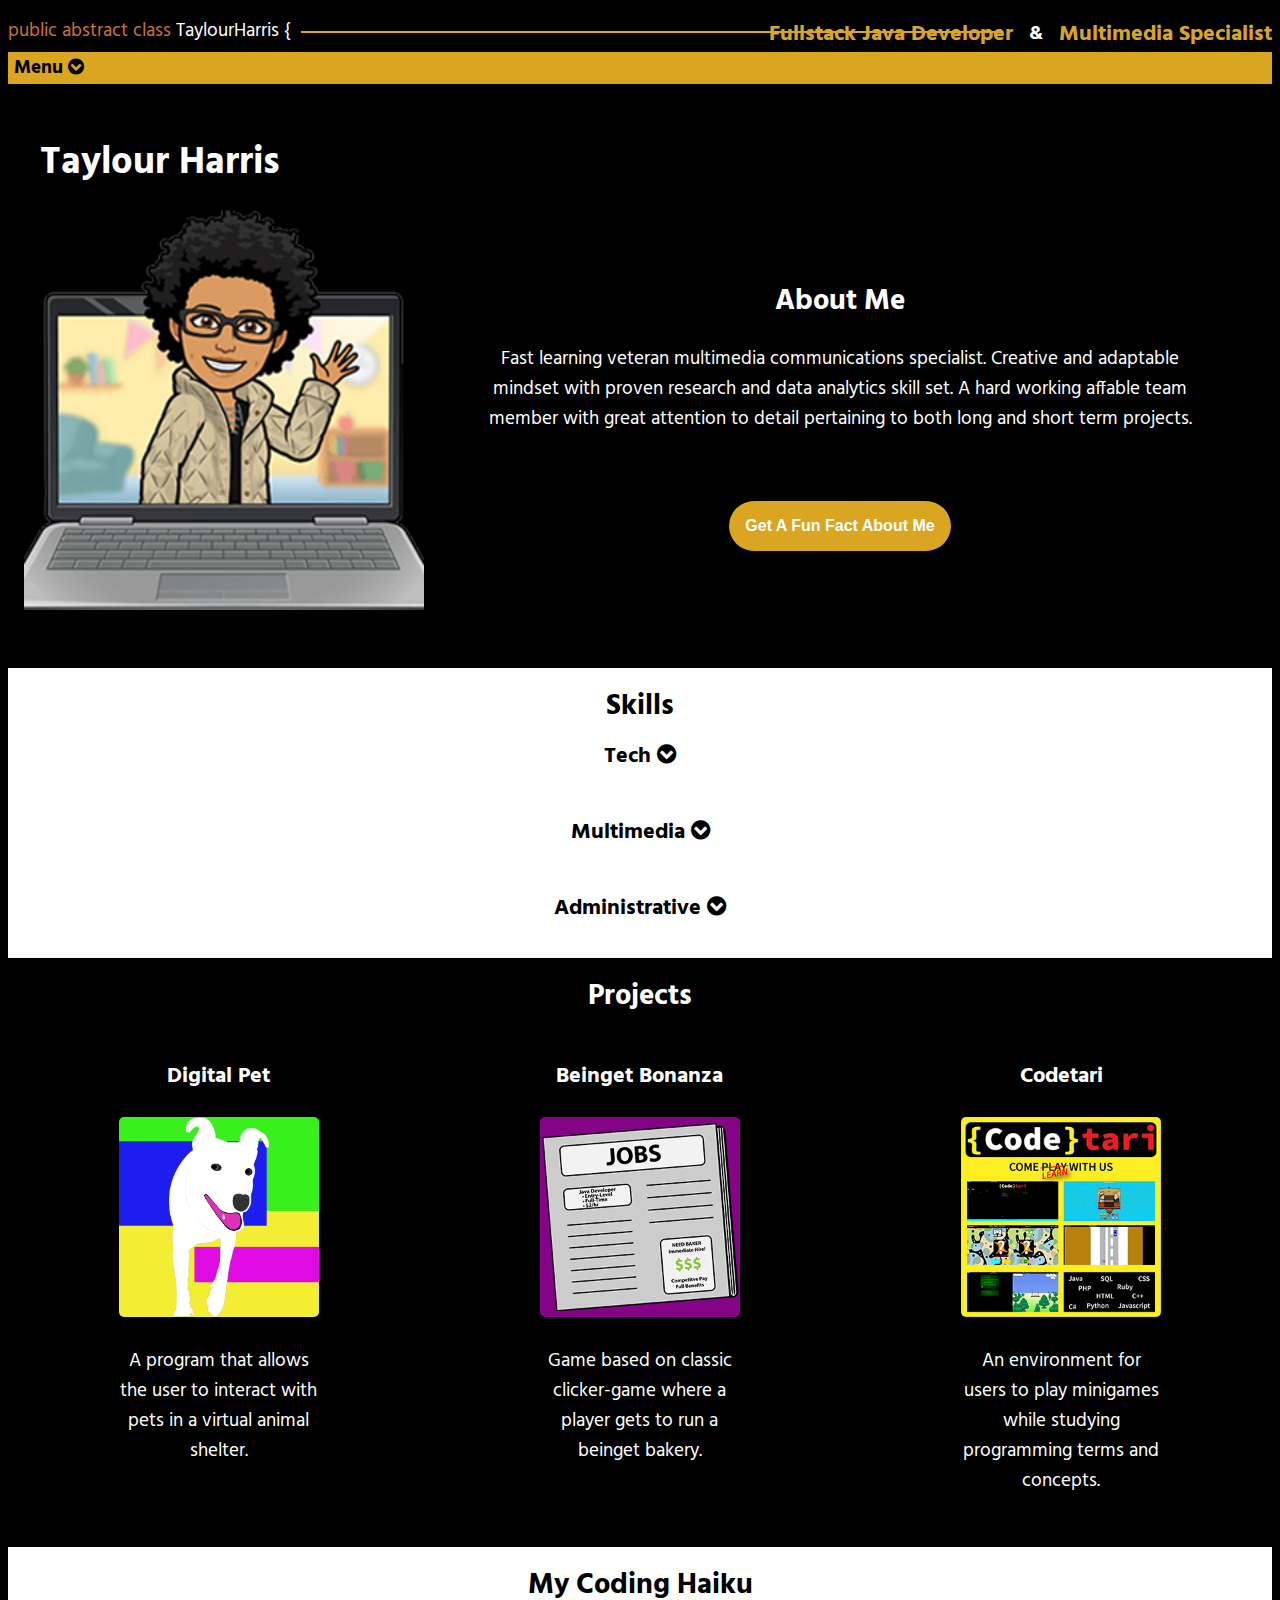
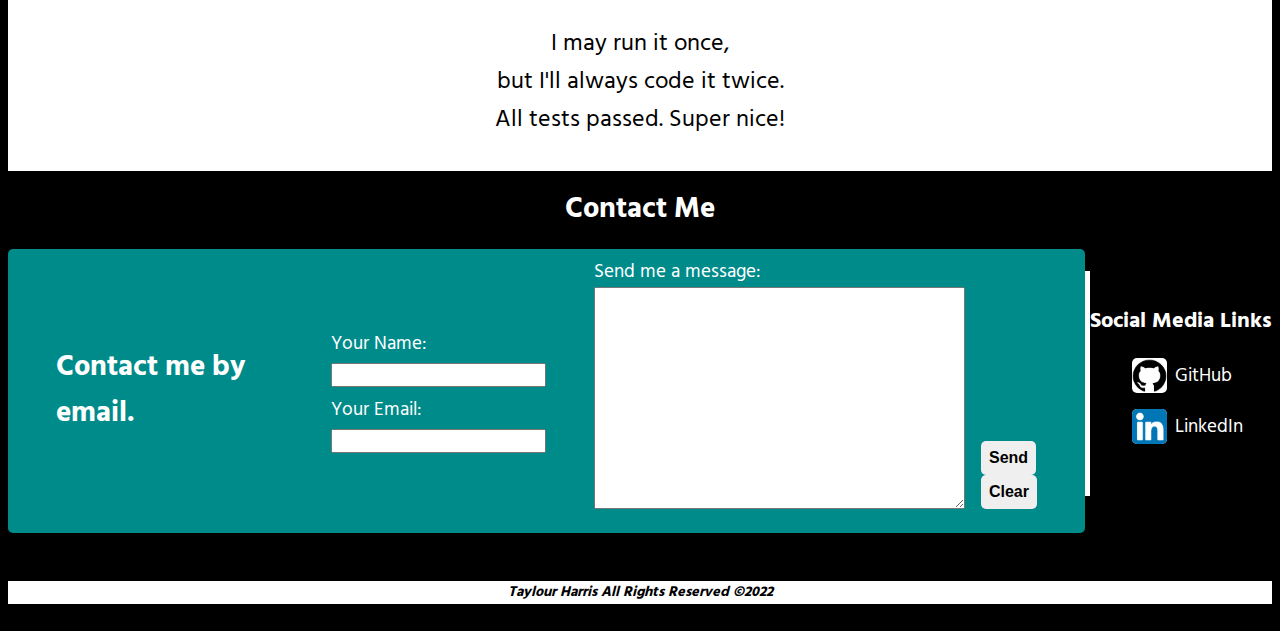
==== commit ebb538b3: "fix 7" ====
--- a/index.html
+++ b/index.html
@@ -362,7 +362,7 @@
         <section class="contact_combo">
             <div class="contact_me_section">
                 <h2>Contact me by email.</h2>
-                <form action="mailto:contacttaylourharris@gmail.com" method="get" enctype="text/plain">
+                <form action="mailto:contacttaylourharris@gmail.com" method="POST" enctype="multipart/form-data">
                     <div class="form_left">
                         <div>
                             <label for="name">Your Name:</label>
@@ -379,8 +379,8 @@
                             <textarea name="comments" rows="12" cols="35"></textarea>
                         </div>
                         <div>
-                            <button class="cmBtns" type="submit" name="submit" value="send">Send</button>
-                            <button class="cmBtns" type="reset" name="reset" value="reset">Clear</button>
+                            <input class="cmBtns" type="submit" name="submit" value="Send">
+                            <input class="cmBtns" type="reset" name="reset" value="Clear">
                         </div>
                     </div>
                 </form>
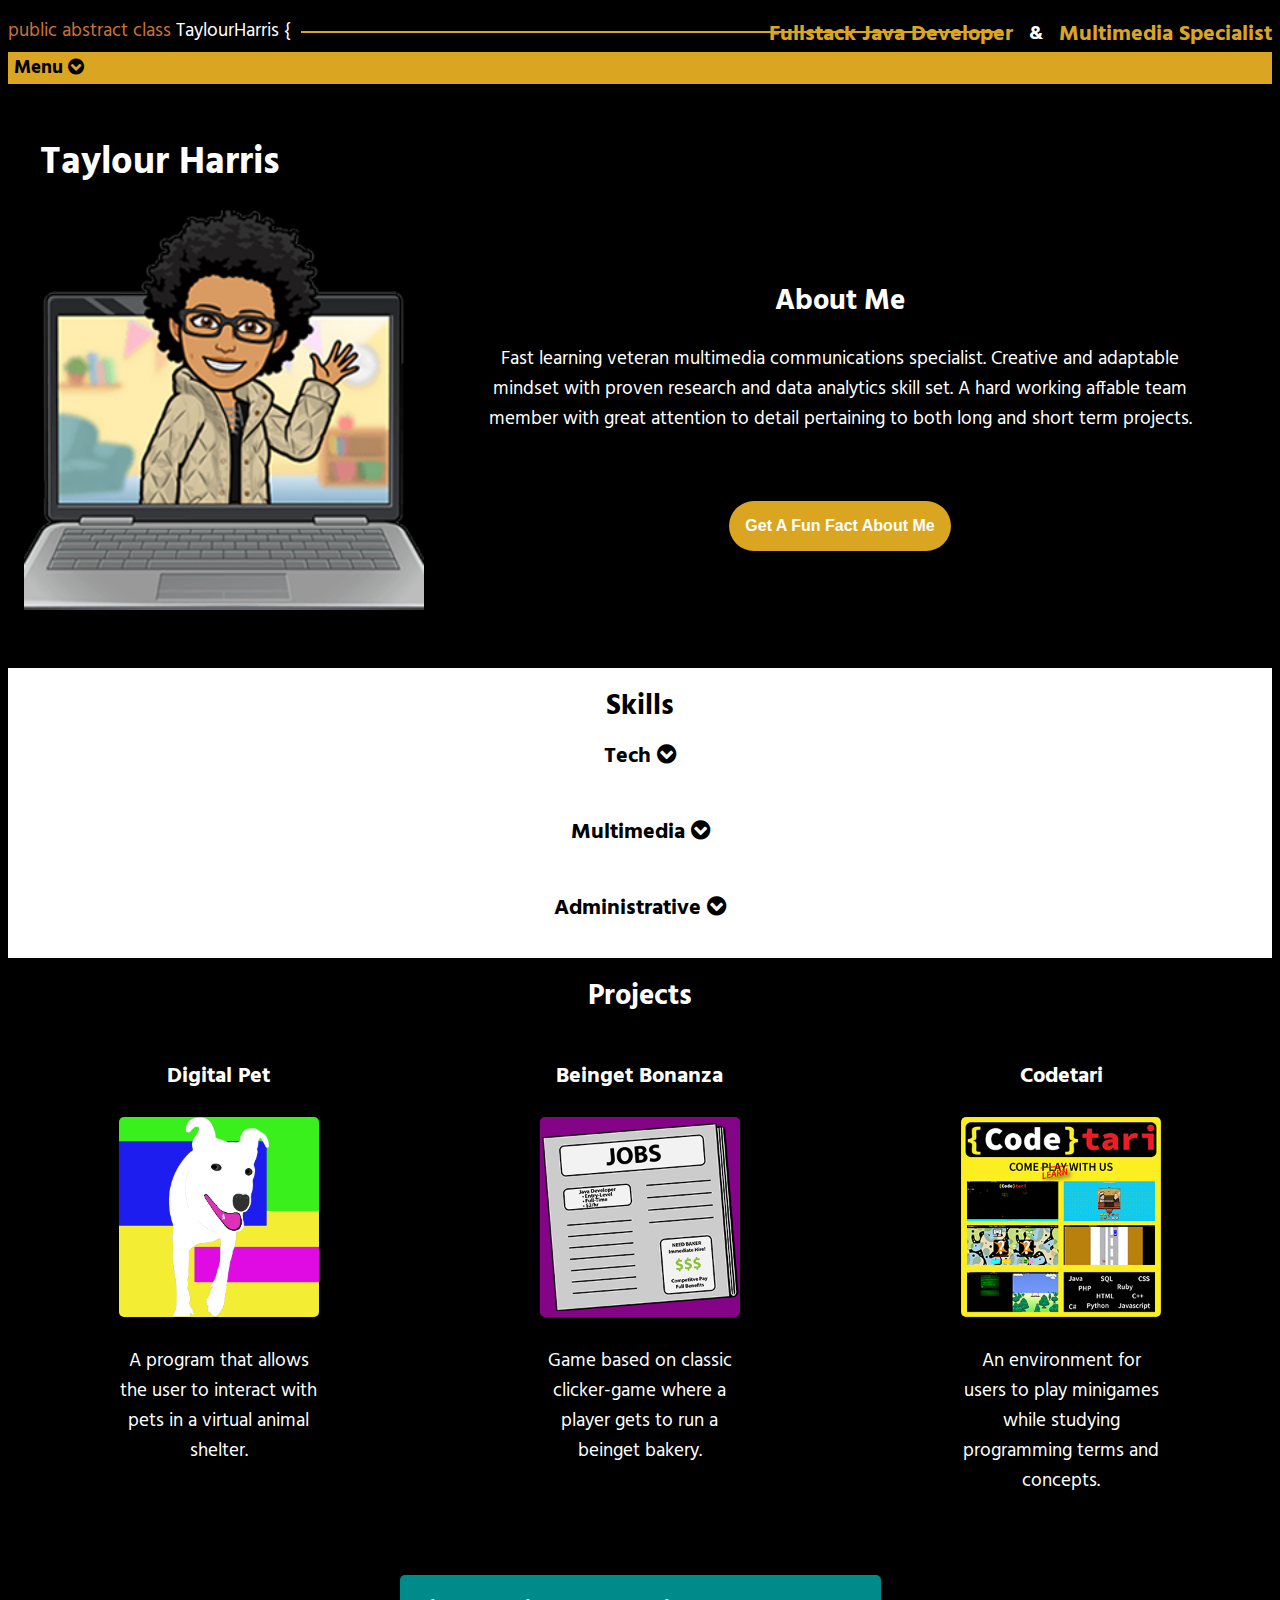
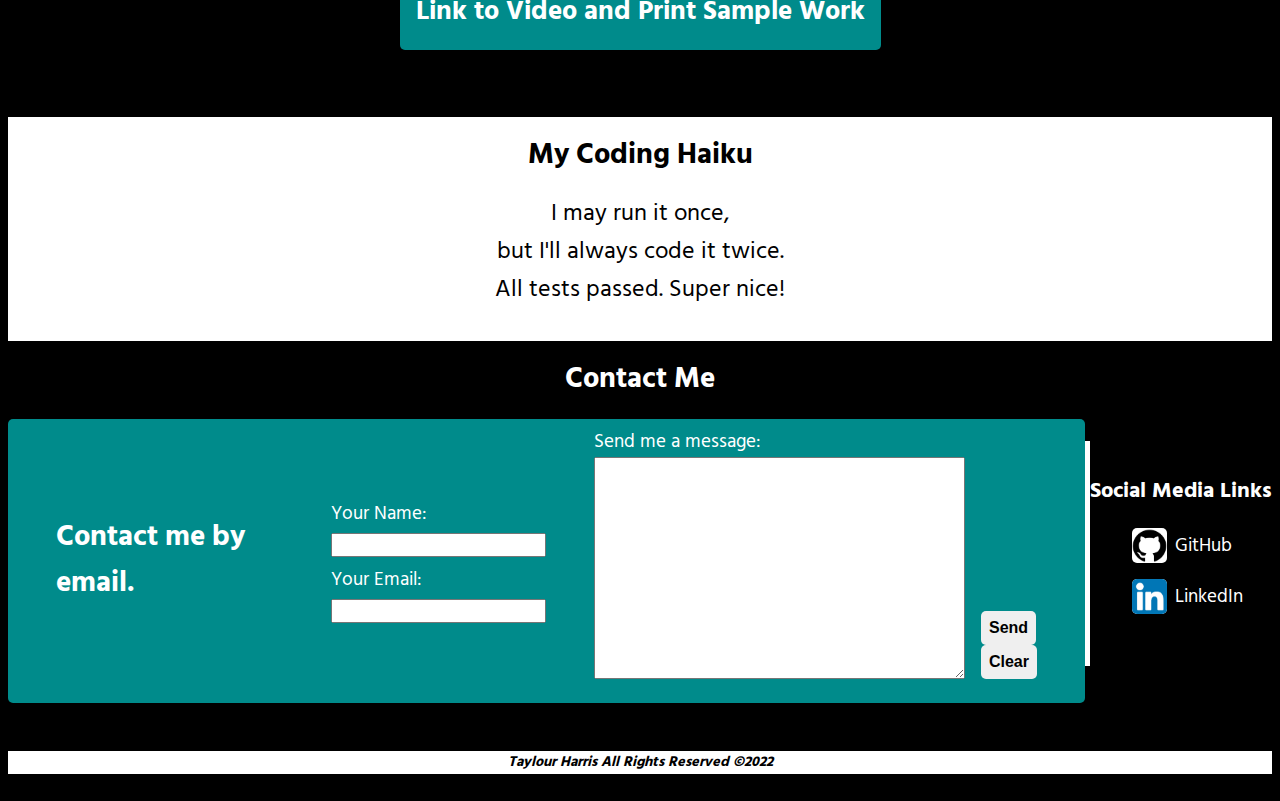
==== commit eed0d26b: "other projects links" ====
--- a/index.html
+++ b/index.html
@@ -105,7 +105,7 @@
                                     <p class="fact_box"></p>
                                 </div>
                             </div>
-                             <button class="factBtn">Get A Fun Fact About Me</button>
+                            <button class="factBtn">Get A Fun Fact About Me</button>
                         </div>
                     </article>
                 </section>
@@ -335,6 +335,11 @@
                         <p>An environment for users to play minigames while studying programming terms and concepts.</p>
                     </article>
                     <!-- SEPERATE TECH AND MULTIMEDIA -->
+                </div>
+                <div class="otherProjects">
+                    <a href="https://drive.google.com/drive/folders/1ApsidODFgqbHucffu8mVMbiO-dvipukF?usp=sharing">
+                       <h4>Link to Video and Print Sample Work</h4> 
+                    </a>
                 </div>
             </section>
         </main>
--- a/css/mainstyle.css
+++ b/css/mainstyle.css
@@ -397,6 +397,24 @@
     text-align: center;
 }
 
+.otherProjects h4 {
+    background-color: darkcyan;
+}
+.otherProjects h4:hover {
+    background-color: black;
+}
+.otherProjects a {
+    text-decoration: none;
+    color: white;
+    font-size: 20pt;
+    font-weight: bolder;
+}
+
+.otherProjects a:hover {
+    cursor: pointer;
+    color: goldenrod;
+}
+
 /* HAIKU */
 #haiku {
     padding: 0;
@@ -436,15 +454,18 @@
     margin-top: 1rem;
 }
 
-form input, textarea {
+form input,
+textarea {
     font-size: 12pt;
 }
+
 .cmBtns {
     font-weight: bold;
     border: none;
     padding: .5rem;
     border-radius: 5px;
 }
+
 .cmBtns:hover {
     cursor: pointer;
     color: white;
--- a/css/mainlayout.css
+++ b/css/mainlayout.css
@@ -3,6 +3,7 @@
     box-sizing: border-box;
     /* width: 1500px; */
 }
+
 /* @media screen and (min-width:360px) {
     body{
         box-sizing: border-box;
@@ -196,6 +197,17 @@
     width: 200px;
 }
 
+.otherProjects {
+    display: flex;
+    justify-content: center;
+    margin-top: .5rem;
+    margin-bottom: 1rem;
+}
+.otherProjects h4 {
+    padding: 1rem;
+    border-radius: 5px;
+}
+
 /* HAIKU */
 
 /* CONTACT ME */
